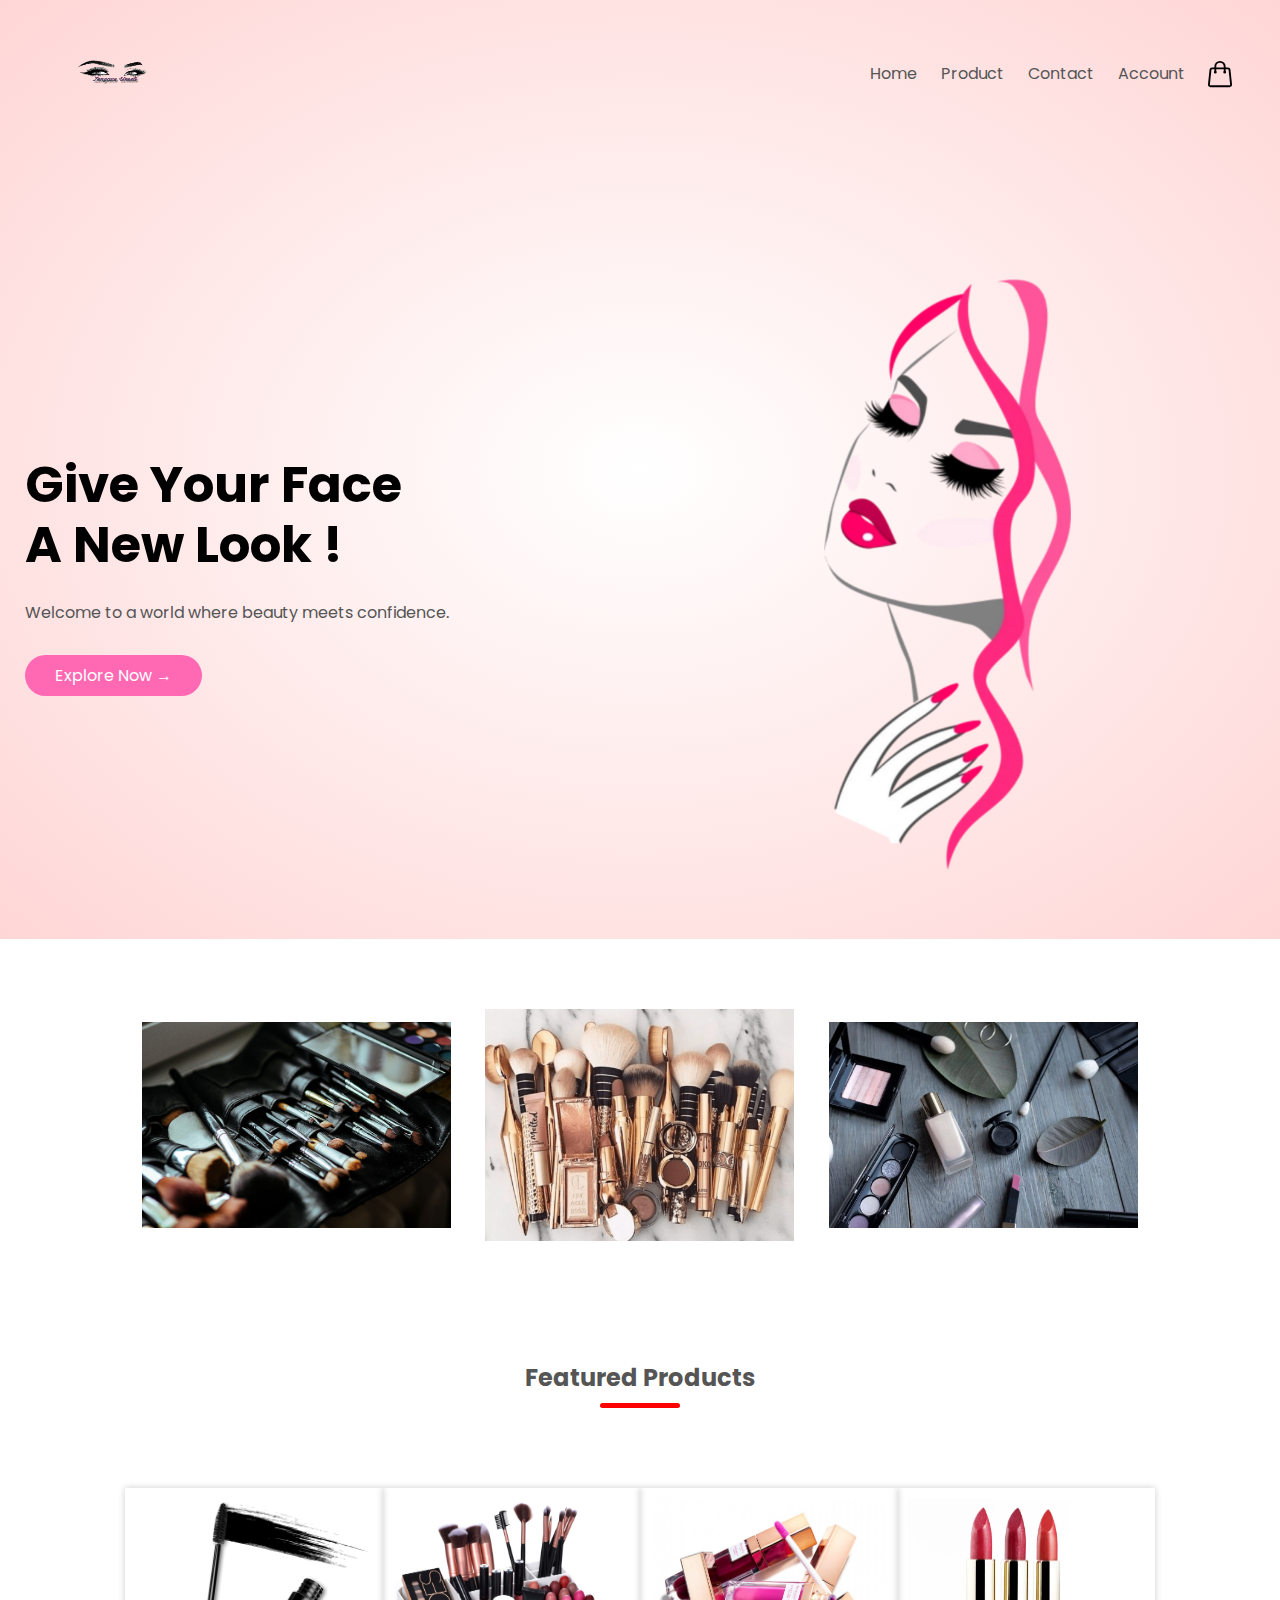
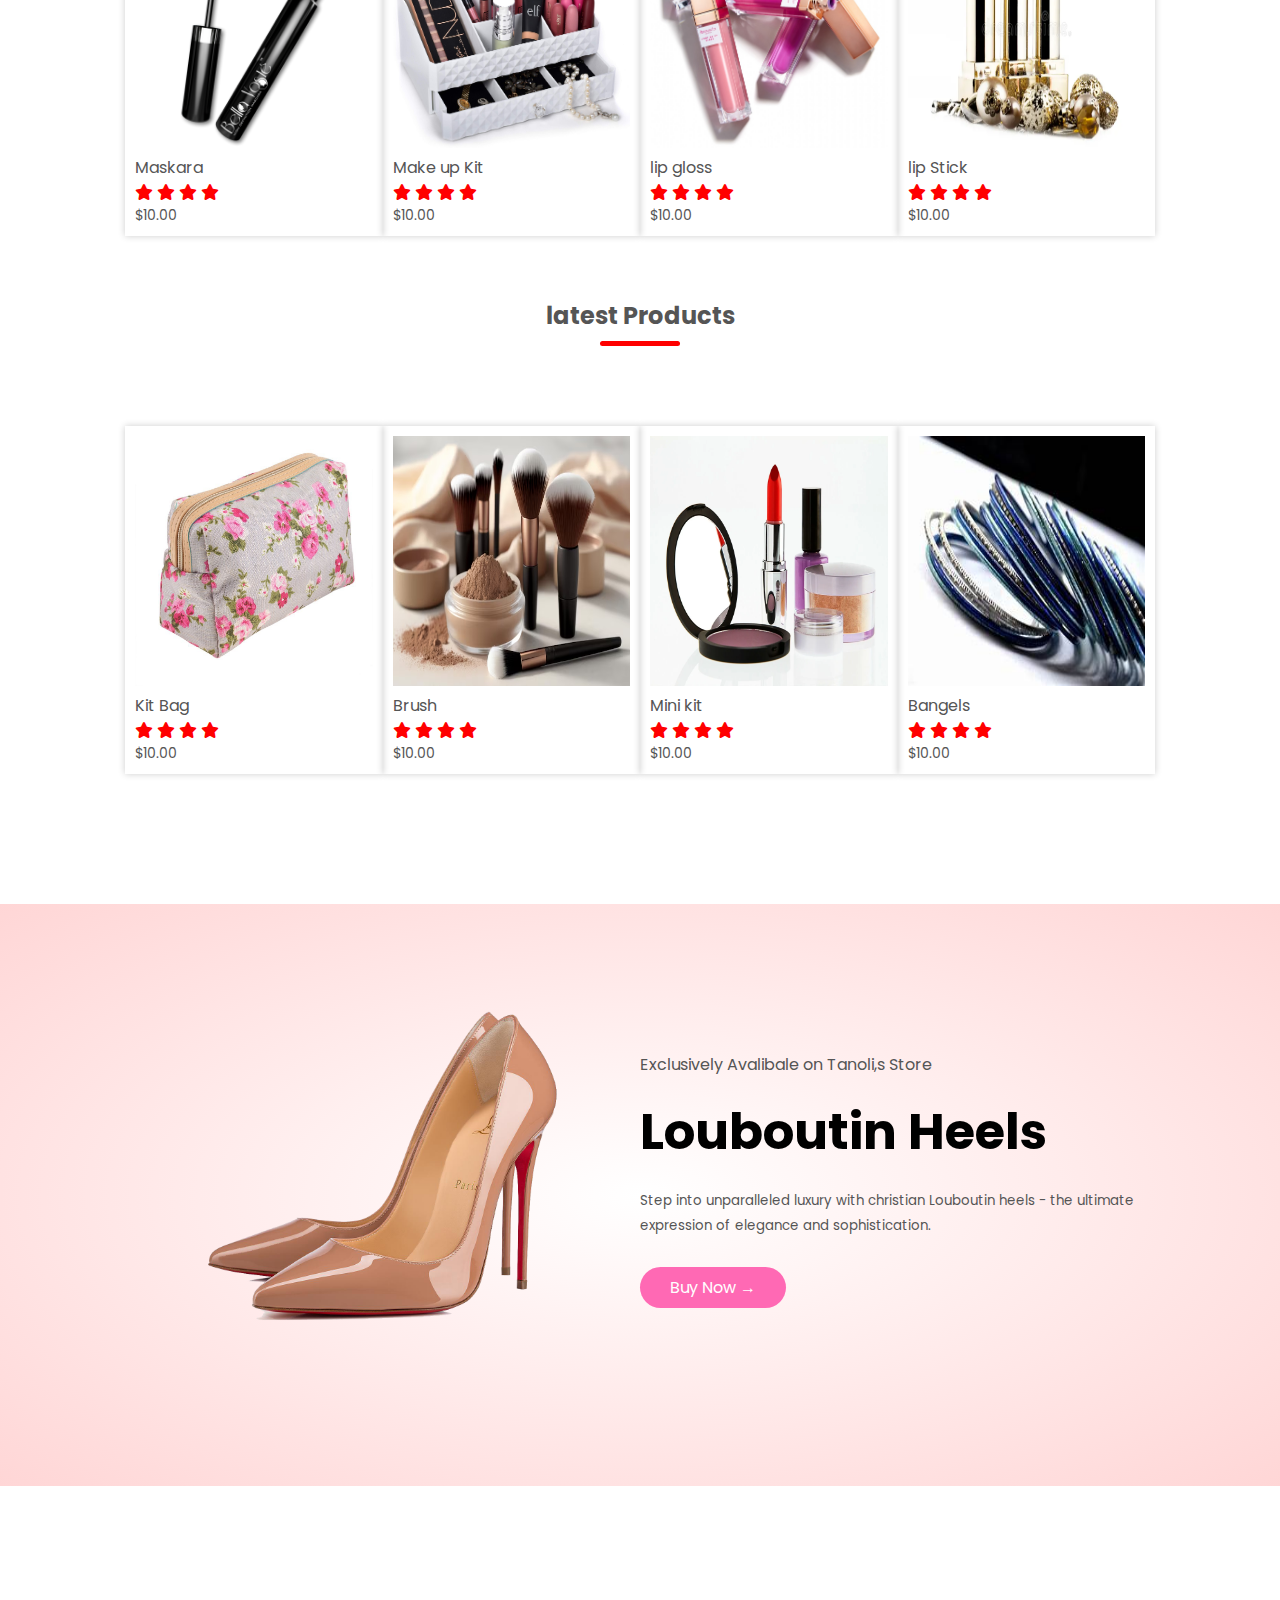
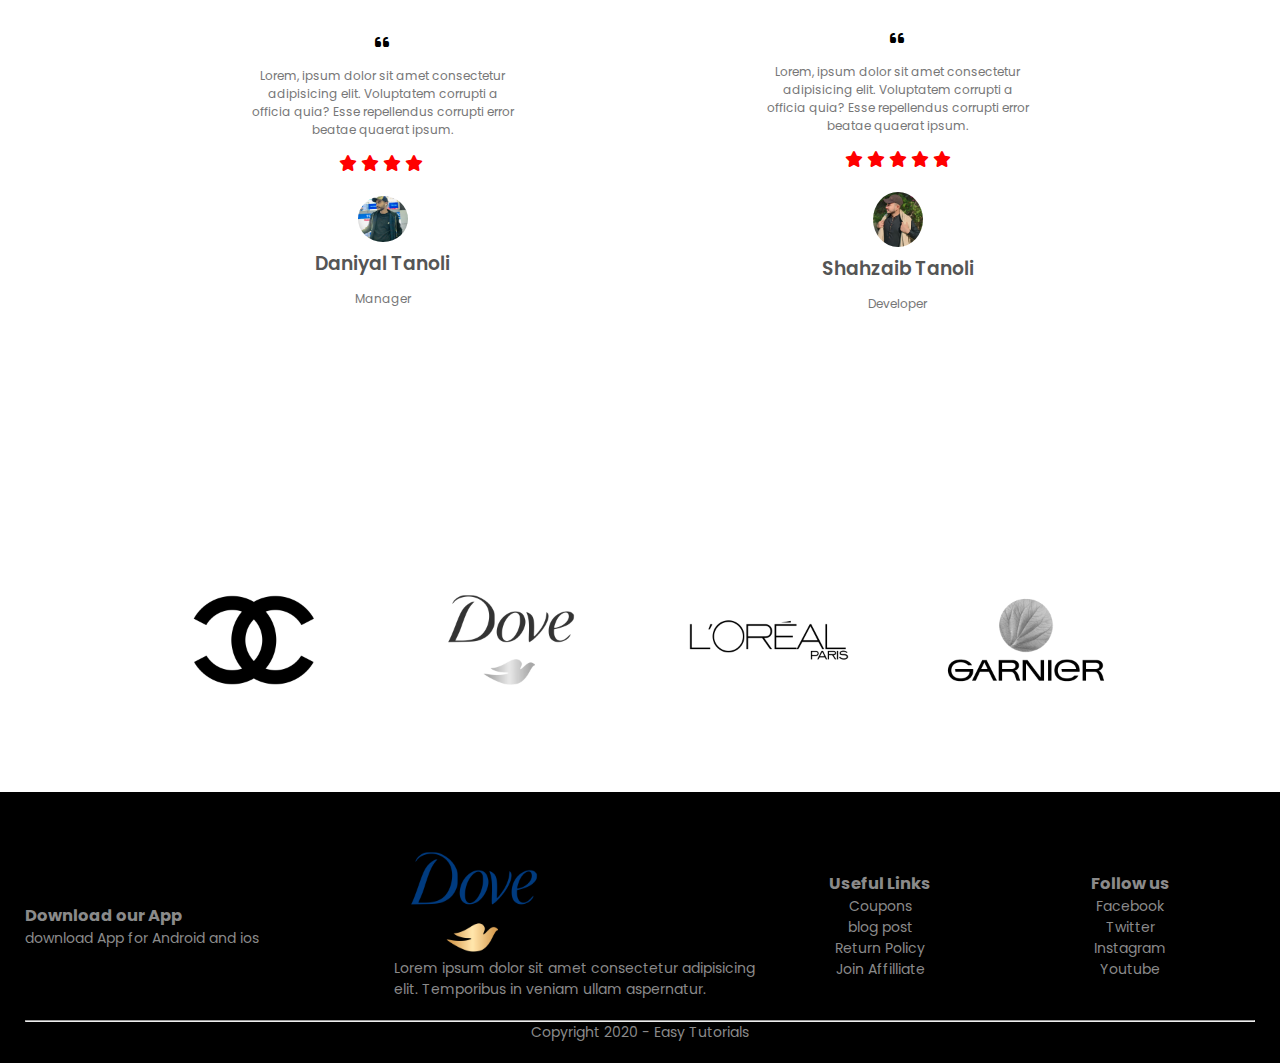
==== index.html @ a7f73cd4 "Add files via upload" ====
<!DOCTYPE html>
<html lang="en">

<head>
    <meta charset="UTF-8">
    <meta name="viewport" content="width=device-width, initial-scale=1.0">
    <title>Document</title>
    <link rel="stylesheet" href="style.css">
    <link rel="preconnect" href="https://fonts.googleapis.com">
    <link rel="preconnect" href="https://fonts.gstatic.com" crossorigin>
    <link
        href="https://fonts.googleapis.com/css2?family=Poppins:ital,wght@0,100;0,200;0,300;0,400;0,500;0,600;0,700;0,800;0,900;1,100;1,200;1,300;1,400;1,500;1,600;1,700;1,800;1,900&display=swap"
        rel="stylesheet">
    <link rel="stylesheet" href="https://cdnjs.cloudflare.com/ajax/libs/font-awesome/6.7.2/css/all.min.css">
</head>

<body>
    <div class="header">
        <div class="container">
            <div class="navbar">
                <div class="logo">
                    <img src="/Picsart_25-01-17_10-52-00-467.png" alt="" width="140px" height="100px">
                </div>
                <nav>
                    <ul id="menulist">
                        <li><a href="aa">Home</a></li>
                        <li><a href="aa">Product</a></li>
                        <li><a href="aa">Contact</a></li>
                        <li><a href="aa">Account</a></li>
                    </ul>
                </nav>
                <svg xmlns="http://www.w3.org/2000/svg" fill="none" viewBox="0 0 24 24" stroke-width="1.5"
                    stroke="currentColor" class="size-6">
                    <path stroke-linecap="round" stroke-linejoin="round"
                        d="M15.75 10.5V6a3.75 3.75 0 1 0-7.5 0v4.5m11.356-1.993 1.263 12c.07.665-.45 1.243-1.119 1.243H4.25a1.125 1.125 0 0 1-1.12-1.243l1.264-12A1.125 1.125 0 0 1 5.513 7.5h12.974c.576 0 1.059.435 1.119 1.007ZM8.625 10.5a.375.375 0 1 1-.75 0 .375.375 0 0 1 .75 0Zm7.5 0a.375.375 0 1 1-.75 0 .375.375 0 0 1 .75 0Z" />
                </svg>
                <img src="/menu-icon-13.png" class="menu-icon" onclick="toggleMenu()">



            </div>

            <div class="row">
                <div class="col-2">
                    <h1>Give Your Face <br> A New Look !</h1>
                    <p>Welcome to a world where beauty meets confidence.</p><a href="" class="btn">Explore Now
                        &#8594;</a>
                </div>
                <div class="col-2">
                    <img src="/Picsart_25-01-17_10-40-11-146.png" alt="">
                </div>
            </div>
        </div>
    </div>

    <!-- -------featured category------    -->

    <div class="category">
        <div class="small-container">
            <div class="row">
                <div class="col-3">
                    <img src="/makeup1.jpg" alt="">
                </div>
                <div class="col-3">
                    <img src="/makeup2.png" alt="">
                </div>
                <div class="col-3">
                    <img src="/makeup3.webp" alt="">
                </div>
            </div>
        </div>
    </div>

    <!-- --------featured products------ -->

    <div class="small-container">
        <h2 class="title">Featured Products</h2>
        <div class="row">
            <div class="col-4">
                <img src="/product4.png" alt="">
                <h4>Maskara</h4>
                <div class="rating">
                    <i class="fa fa-star"></i>
                    <i class="fa fa-star"></i>
                    <i class="fa fa-star"></i>
                    <i class="fa fa-star"></i>
                    <i class="fa fa-star-o"></i>
                </div>
                <p>$10.00</p>
            </div>
            <div class="col-4">
                <img src="/product3.jpg" alt="">
                <h4>Make up Kit</h4>
                <div class="rating">
                    <i class="fa fa-star"></i>
                    <i class="fa fa-star"></i>
                    <i class="fa fa-star"></i>
                    <i class="fa fa-star"></i>
                    <i class="fa fa-star-o"></i>
                </div>
                <p>$10.00</p>
            </div>
            <div class="col-4">
                <img src="/product2.jpg" alt="">
                <h4>lip gloss</h4>
                <div class="rating">
                    <i class="fa fa-star"></i>
                    <i class="fa fa-star"></i>
                    <i class="fa fa-star"></i>
                    <i class="fa fa-star"></i>
                    <i class="fa fa-star-o"></i>
                </div>
                <p>$10.00</p>
            </div>
            <div class="col-4">
                <img src="/product1.webp" alt="">
                <h4>lip Stick</h4>
                <div class="rating">
                    <i class="fa fa-star"></i>
                    <i class="fa fa-star"></i>
                    <i class="fa fa-star"></i>
                    <i class="fa fa-star"></i>
                    <i class="fa fa-star-o"></i>
                </div>
                <p>$10.00</p>
            </div>
        </div>

        <!-- --------latest products----- -->
        <h2 class="title">latest Products</h2>
        <div class="row">
            <div class="col-4">
                <img src="/recentproduct4.jpg" alt="">
                <h4>Kit Bag</h4>
                <div class="rating">
                    <i class="fa fa-star"></i>
                    <i class="fa fa-star"></i>
                    <i class="fa fa-star"></i>
                    <i class="fa fa-star"></i>
                    <i class="fa fa-star-o"></i>
                </div>
                <p>$10.00</p>
            </div>
            <div class="col-4">
                <img src="/recentproduct3.avif" alt="">
                <h4>Brush</h4>
                <div class="rating">
                    <i class="fa fa-star"></i>
                    <i class="fa fa-star"></i>
                    <i class="fa fa-star"></i>
                    <i class="fa fa-star"></i>
                    <i class="fa fa-star-o"></i>
                </div>
                <p>$10.00</p>
            </div>
            <div class="col-4">
                <img src="/recentproduct2.webp" alt="">
                <h4>Mini kit</h4>
                <div class="rating">
                    <i class="fa fa-star"></i>
                    <i class="fa fa-star"></i>
                    <i class="fa fa-star"></i>
                    <i class="fa fa-star"></i>
                    <i class="fa fa-star-o"></i>
                </div>
                <p>$10.00</p>
            </div>
            <div class="col-4">
                <img src="/recentproduct.jpeg" alt="">
                <h4>Bangels</h4>
                <div class="rating">
                    <i class="fa fa-star"></i>
                    <i class="fa fa-star"></i>
                    <i class="fa fa-star"></i>
                    <i class="fa fa-star"></i>
                    <i class="fa fa-star-o"></i>
                </div>
                <p>$10.00</p>
            </div>
        </div>
    </div>

    <!-- -------offer------ -->
    <div class="offer">
        <div class="small-container">
            <div class="row">
                <div class="col-2"><img src="/Louboutin-Heels-Transparent-PNG.png" alt="" class="offer-img"></div>
                <div class="col-2">
                    <p>Exclusively Avalibale on Tanoli,s Store</p>
                    <h1>Louboutin Heels</h1>
                    <small>Step into unparalleled luxury with christian Louboutin heels - the ultimate expression of
                        elegance and sophistication.</small><br>
                    <a href="" class="btn">Buy Now &#8594;</a>
                </div>
            </div>
        </div>
    </div>

    <!-- ------testimonial-----  -->
    <div class="testimonial">
        <div class="small-container">
            <div class="row">
                <div class="col-3">
                    <i class="fa fa-quote-left"></i>
                    <p>Lorem, ipsum dolor sit amet consectetur adipisicing elit. Voluptatem corrupti a officia quia?
                        Esse repellendus corrupti error beatae quaerat ipsum.</p>
                    <div class="rating">
                        <i class="fa fa-star"></i>
                        <i class="fa fa-star"></i>
                        <i class="fa fa-star"></i>
                        <i class="fa fa-star"></i>
                        <i class="fa fa-star-o"></i>
                    </div>
                    <img src="/dani.jpg" alt="">
                    <h3>Daniyal Tanoli</h3>
                    <p>Manager</p>

                </div>
                <div class="col-3">
                    <i class="fa fa-quote-left"></i>
                    <p>Lorem, ipsum dolor sit amet consectetur adipisicing elit. Voluptatem corrupti a officia quia?
                        Esse repellendus corrupti error beatae quaerat ipsum.</p>
                    <div class="rating">
                        <i class="fa fa-star"></i>
                        <i class="fa fa-star"></i>
                        <i class="fa fa-star"></i>
                        <i class="fa fa-star"></i>
                        <i class="fa fa-star"></i>
                    </div>
                    <img src="/shazi.jpg" alt="">
                    <h3>Shahzaib Tanoli</h3>
                    <p>Developer</p>
                </div>
            </div>
        </div>
    </div>

    <!-- --------brands------ -->
    <div class="brands">
        <div class="small-container">
            <div class="row">
                <div class="col-5">
                    <img src="/Chanel-Symbol.png" alt="">
                </div>
                <div class="col-5">
                    <img src="/Dove-Logo.png" alt="">
                </div>
                <div class="col-5">
                    <img src="/Emblema-Loreal.png" alt="">
                </div>
                <div class="col-5">
                    <img src="/Garnier-Emblem.png" alt="">
                </div>
            </div>
        </div>
    </div>

    <!-- -------footer------ -->
    <div class="footer">
        <div class="container">
            <div class="row">
                <div class="footer-col-1">
                    <h3>Download our App</h3>
                    <p>download App for Android and ios</p>
                </div>
                <div class="footer-col-2">
                    <img src="/Dove-Logo.png" alt="" width="160px" height="100px">
                    <p>Lorem ipsum dolor sit amet consectetur adipisicing elit. Temporibus in veniam ullam aspernatur.
                    </p>
                </div>
                <div class="footer-col-3">
                    <h3>Useful Links</h3>
                    <ul>
                        <li>Coupons</li>
                        <li>blog post</li>
                        <li>Return Policy</li>
                        <li>Join Affilliate</li>
                    </ul>
                </div>
                <div class="footer-col-4">
                    <h3>Follow us</h3>
                    <ul>
                        <li>Facebook</li>
                        <li>Twitter</li>
                        <li>Instagram</li>
                        <li>Youtube</li>
                    </ul>
                </div>
            </div>
            <hr>
            <p class="Copyright">Copyright 2020 - Easy Tutorials</p>
        </div>
    </div>


    <script src="menu.js"></script>
</body>

</html>
---- style.css ----
* {
    margin: 0;
    padding: 0;
    box-sizing: border-box;
}
body{
    font-family: "Poppins", serif;
}

.navbar {
    display: flex;
    align-items: center;
    padding: 20px;
}
nav{
    flex: 1;
    text-align: right;
}
nav ul {
    display: inline-block;
    list-style-type: none;

}

nav ul li {
    display: inline-block;
    margin-right: 20px;
}

a {
    text-decoration: none;
    color: #555;

}

p {
    color: #555;
}
.size-6{
    height: 30px;
    width: 30px;
}
.container {
    max-width: 1300px;
    margin: auto;
    padding-left: 25px;
    padding-right: 25px;
}

.row {
    display: flex;
    align-items: center;
    flex-wrap: wrap;
    justify-content: space-around;
}

.col-2 {
    flex-basis: 50%;
    min-width: 300px;
}
.col-2 img {
    max-width: 100%;
    height: auto;
    padding: 50px 0px;
}
.col-2 h1 {
    font-size: 50px;
    line-height: 60px;
    margin: 25px 0px;
}
.btn{
    display: inline-block;
    background:#ff69b4;
    color: #fff;
    padding: 8px 30px;
    margin: 30px 0;
    border-radius: 30px;
    transition: background 0.5s;
}
.btn:hover{
    background: #563434;
}
.header{
    background: radial-gradient( #fff,#ffd6d6);
}
.header .row {
    margin-top: 70px; 
}
.category{
    margin: 70px 0;
}
.col-3{
    flex-basis: 30%;
    min-width: 250px;
    margin-bottom: 30px;
}
.col-3 img {
    width: 100%;
}
.small-container{
    max-width: 1080px;
    margin: auto;
    padding: 0 25px;
}
.col-4{
    flex-basis: 25%;
    padding: 10px;
    min-width: 200px;
    margin-bottom: 50px;
    transition: transform 0.5s;
    box-shadow: 0px 0px 7px rgb(0,0,0,0.2) ;
    border-radius: 5px solid black;
}
.col-4 img {
    width: 100%;
    height: 250px;
}
.title{
    text-align: center;
    margin: 0 auto 80px;
    position: relative;
    line-height: 60px;
    color: #555;
}
.title::after{
    content: '';
    background: red;
    width: 80px;
    height: 5px;
    border-radius: 5px;
    position: absolute;
    bottom: 0;
    left: 50%;
    transform: translateX(-50%);
}
h4{
    color: #555;
    font-weight: normal;
}
.col-4 p{
    font-size: 14px;
}
.rating .fa {
    color: red;

}
.col-4:hover{
    transform: translateY(-5px);
}
/* -----offer---- */
.offer{
    background: radial-gradient(#fff,#ffd6d6);
    margin-top: 80px;
    padding: 30px 0;
}
.col-2 .offer-img{
    padding: 50px;
}
small {
    color: #555;
}
.testimonial{
    padding: 100px;
}
.testimonial .col-3{
    text-align: center;
    padding: 40px 20px;
    box-shadow: 0 0 20px 0px rgba (0,0,0,0.1);
    cursor: pointer;
    transition: transform 0.8;
    
}
.testimonial .col-3 img{
    width: 50px;
    margin-top: 20px;
    border-radius: 50%;
}
.testimonial .col-3:hover{
    transform: translateY(-10px);
}
.fa .fa-qoute-left{
    font-size: 34px;
    color: #ff523b;
}
.col-3 p {
    font-size: 12px;
    margin: 12px 0;
    color: #777;
}
.testimonial .col-3 h3 {
    font-weight: 600;
    color: #555;
}

/* -------brands------ */
.brands{
    margin: 100px auto;
}
.col-5{
    width: 160px;

}
.col-5 img{
    width: 100%;
    cursor: pointer;
    filter: grayscale(100%);
}
.col-5 img:hover {
    filter: grayscale(0);
}
/* ---------footer---- */
.footer{
    background: #000;
    color: #8a8a8a;
    font-size: 14px;
    padding: 60px 0 20px;
}
.footer p{
    color: #8a8a8a;
}
footer h3 {
    color: #fff;
    margin-bottom:20px;
}
.footer-col-1, .footer-col-2, .footer-col-3, .footer-col-4{
    min-width: 250px;
    margin-bottom: 20px;

}
.footer-col-1{
    flex-basis: 30%;
}
.footer-col-2{
    flex: 1;
    align-items: center;
}
.footer-col2-img{
    width: 180px;
    margin-bottom:20px;
}
.footer-col-3, .footer-col-4{
    flex-basis: 12%;
    text-align: center;
}
ul{
    list-style-type: none;
}
footer hr{
    border: none;
    background: #b5b5b5;
    height: 1px;
    margin: 20px 0;

}
.Copyright{
    text-align: center;
}
.menu-icon{
    width: 28px;
    margin-left: 20px;
    display: none;
}
/* -----------media quarey for menuu ---- */

@media only screen and (max-width:800px) {

    nav ul{
        position: absolute;
        top: 70px;
        left: 0;
        background: #333;
        width: 100%;
        overflow: hidden;
        transition: all 0.5s;
    }
    nav ul li{
        display: block;
        margin-right: 50px;
        margin-top: 10px;
        margin-bottom: 10px;
    }
    nav ul li a{
        color: #fff;
    }
    .menu-icon{
        display: block;
        cursor: pointer;
    }
    
}
/* --------media query less then 600 ------- */

@media only screen and (max-width:600px) {
    .row{
        text-align: center;
        
    }
    .col-2 , .col-3, .col-4{
        flex-basis: 100%;
    }
}
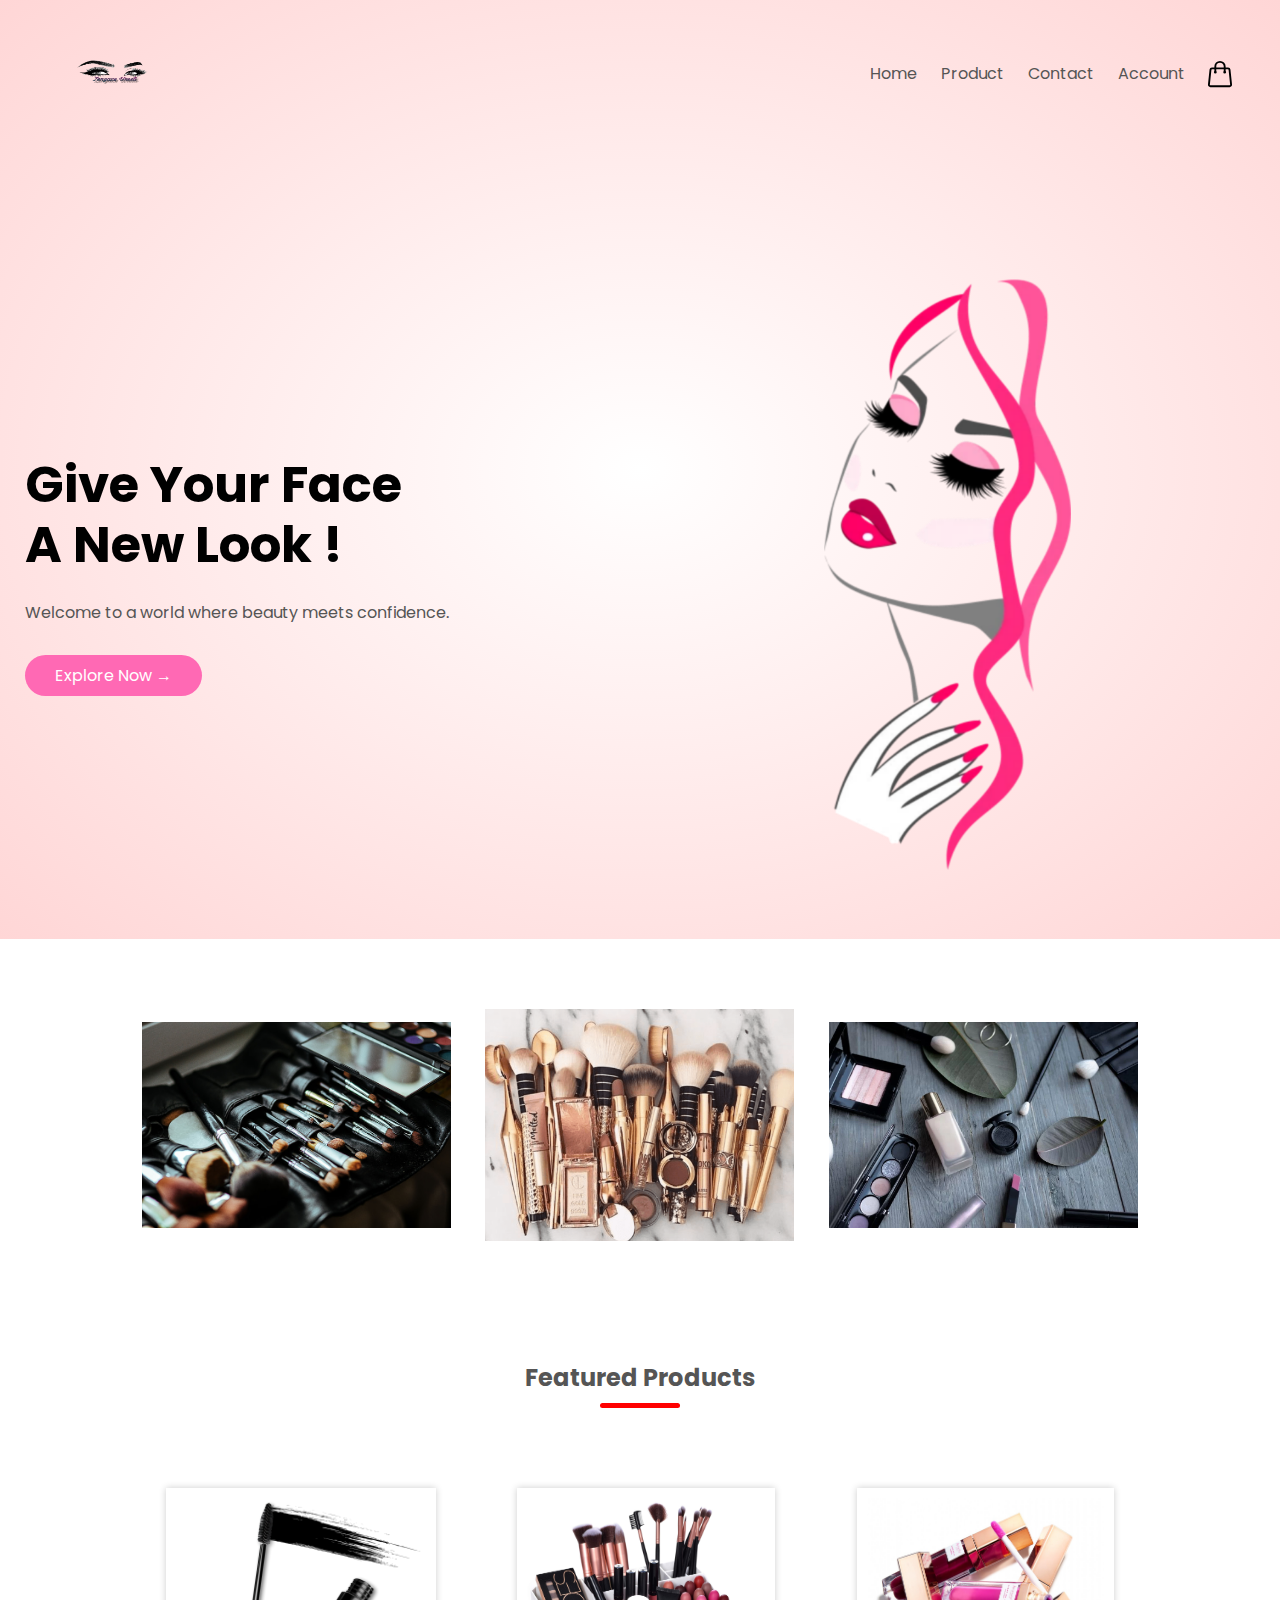
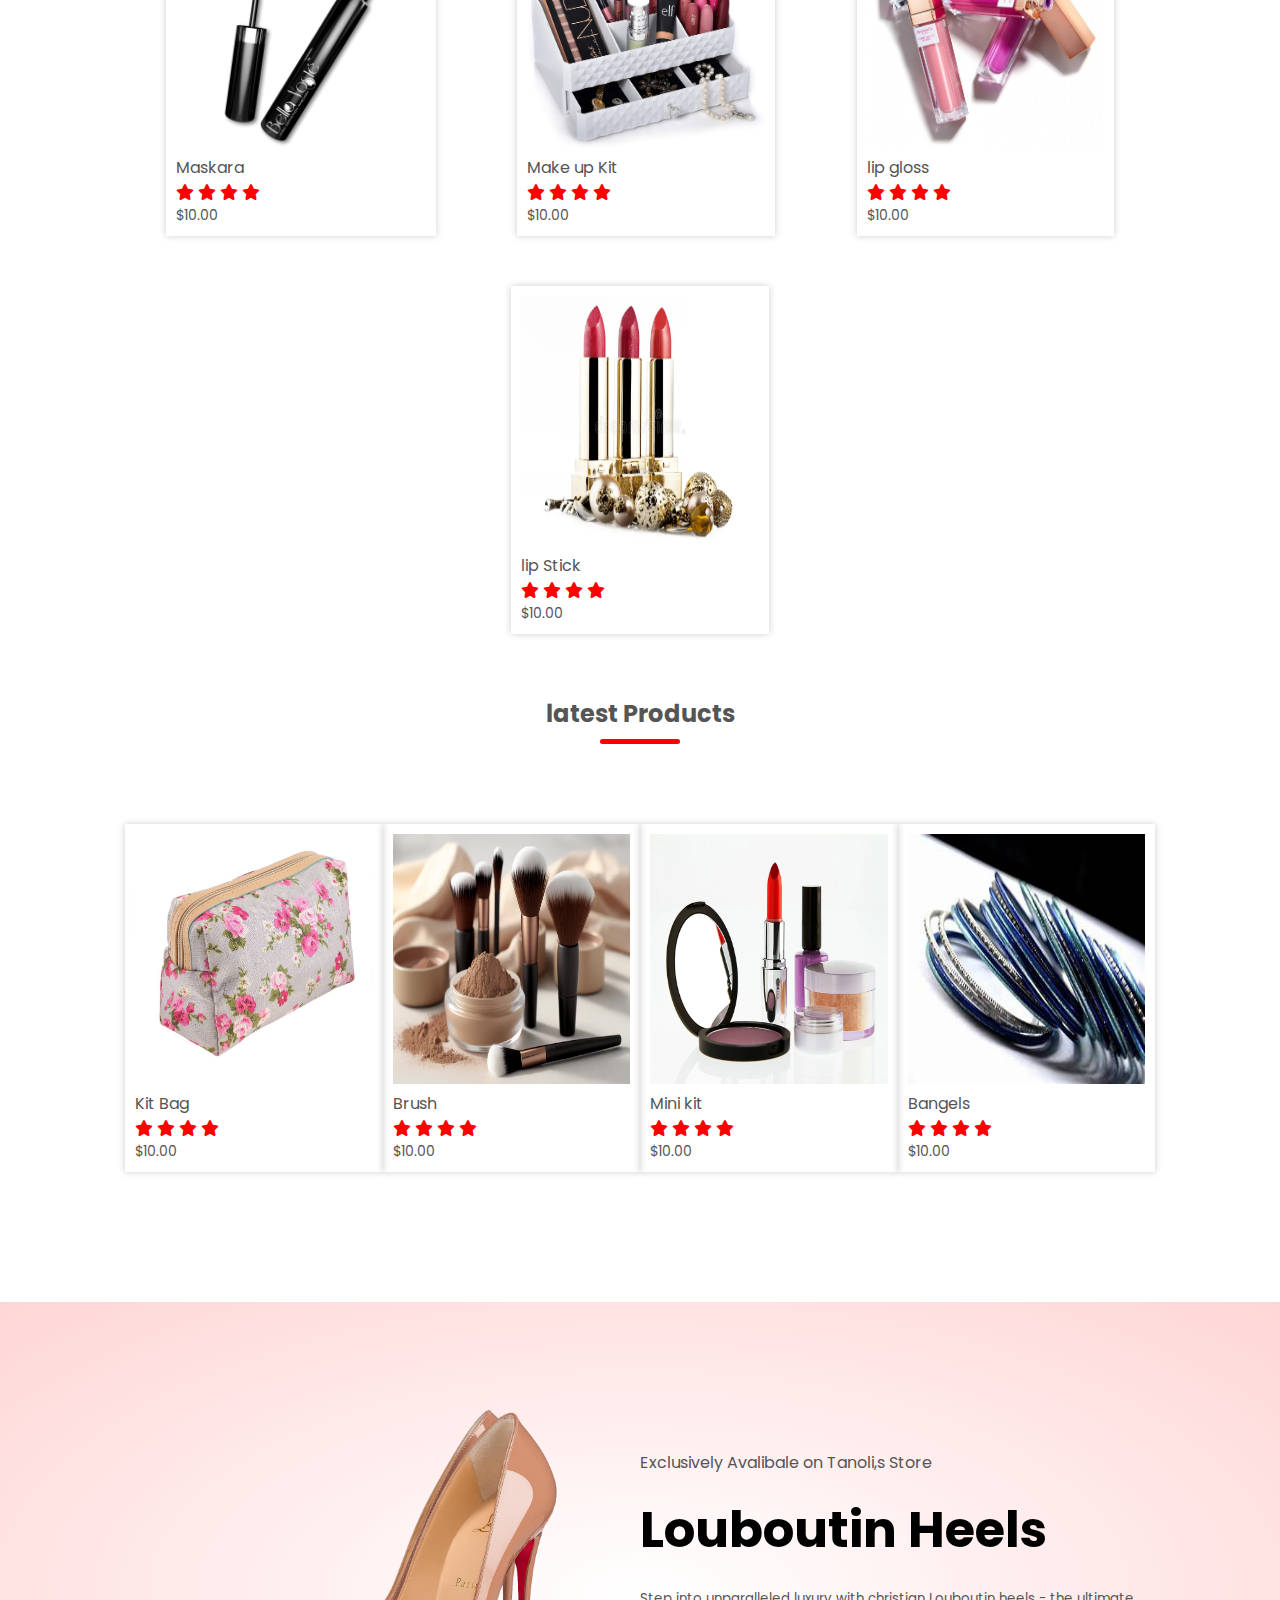
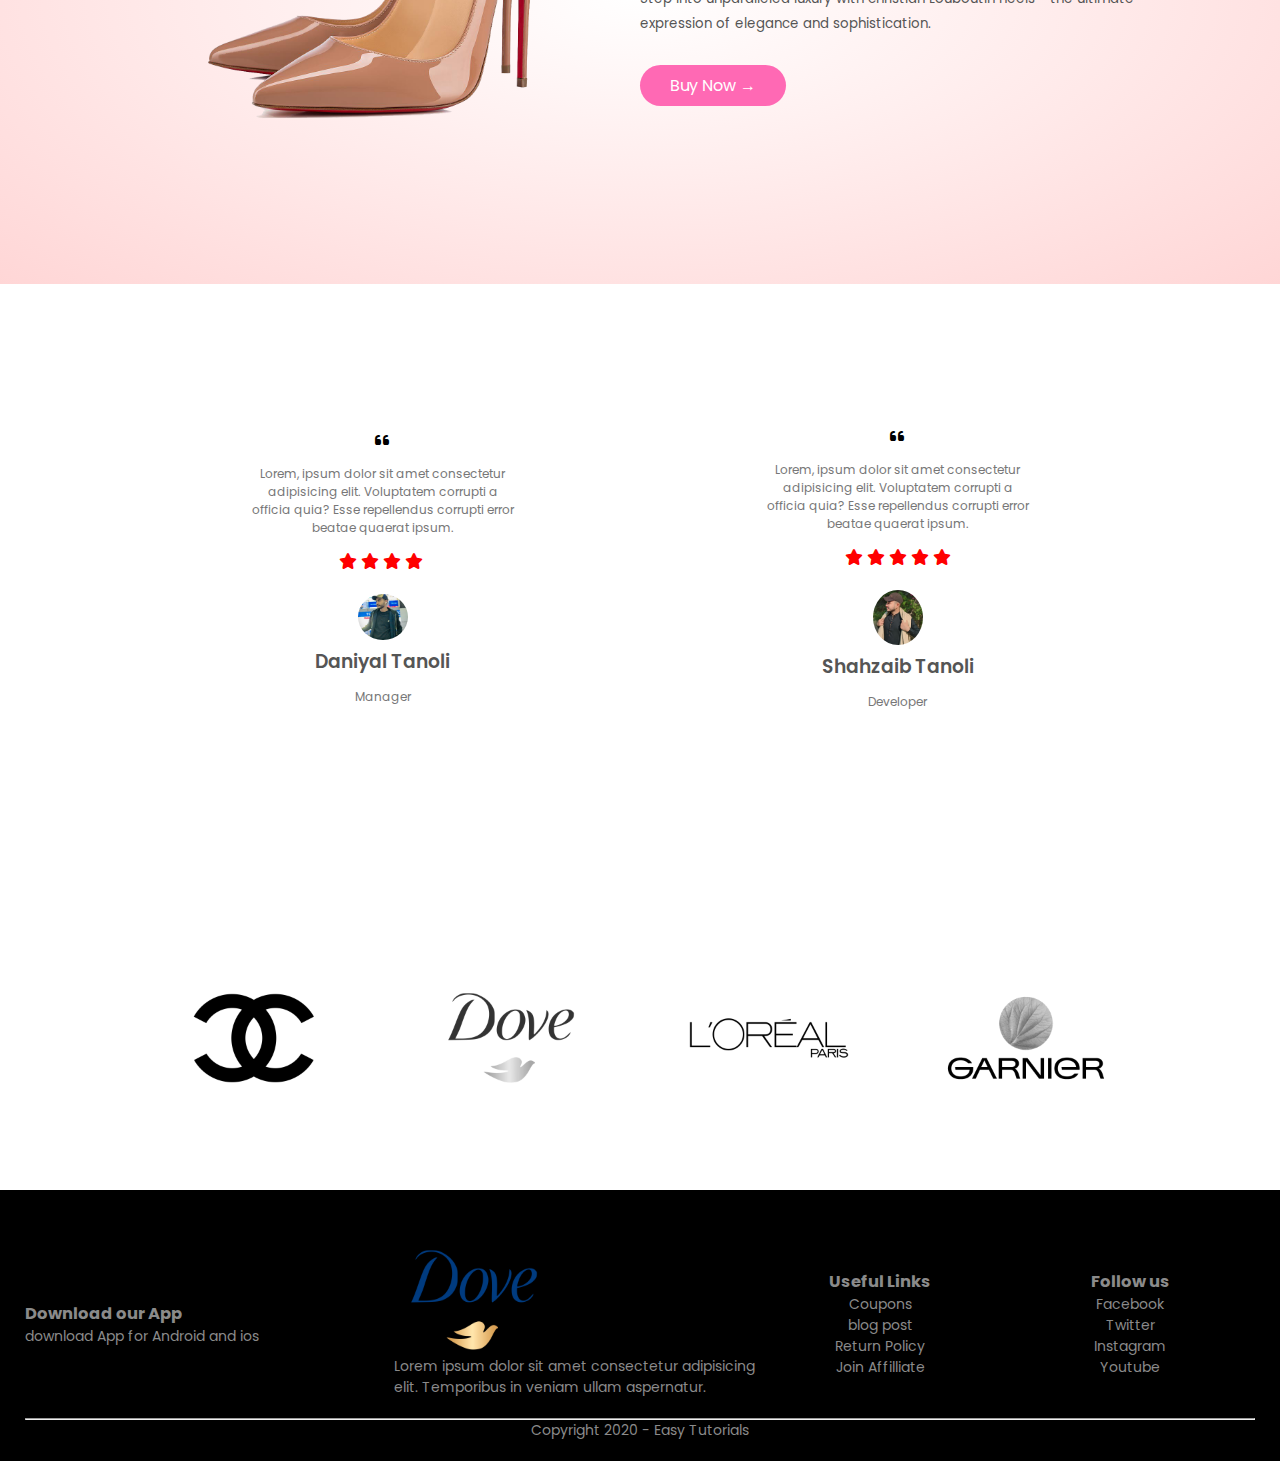
==== commit 4d6e2dd7: "files linking" ====
--- a/index.html
+++ b/index.html
@@ -23,8 +23,8 @@
                 </div>
                 <nav>
                     <ul id="menulist">
-                        <li><a href="aa">Home</a></li>
-                        <li><a href="aa">Product</a></li>
+                        <li><a href="/index.html">Home</a></li>
+                        <li><a href="/product.html">Product</a></li>
                         <li><a href="aa">Contact</a></li>
                         <li><a href="aa">Account</a></li>
                     </ul>
@@ -76,7 +76,7 @@
     <div class="small-container">
         <h2 class="title">Featured Products</h2>
         <div class="row">
-            <div class="col-4">
+           <a href="/productdetails.html"><div class="col-4">
                 <img src="/product4.png" alt="">
                 <h4>Maskara</h4>
                 <div class="rating">
@@ -87,7 +87,7 @@
                     <i class="fa fa-star-o"></i>
                 </div>
                 <p>$10.00</p>
-            </div>
+            </div></a>
             <div class="col-4">
                 <img src="/product3.jpg" alt="">
                 <h4>Make up Kit</h4>
